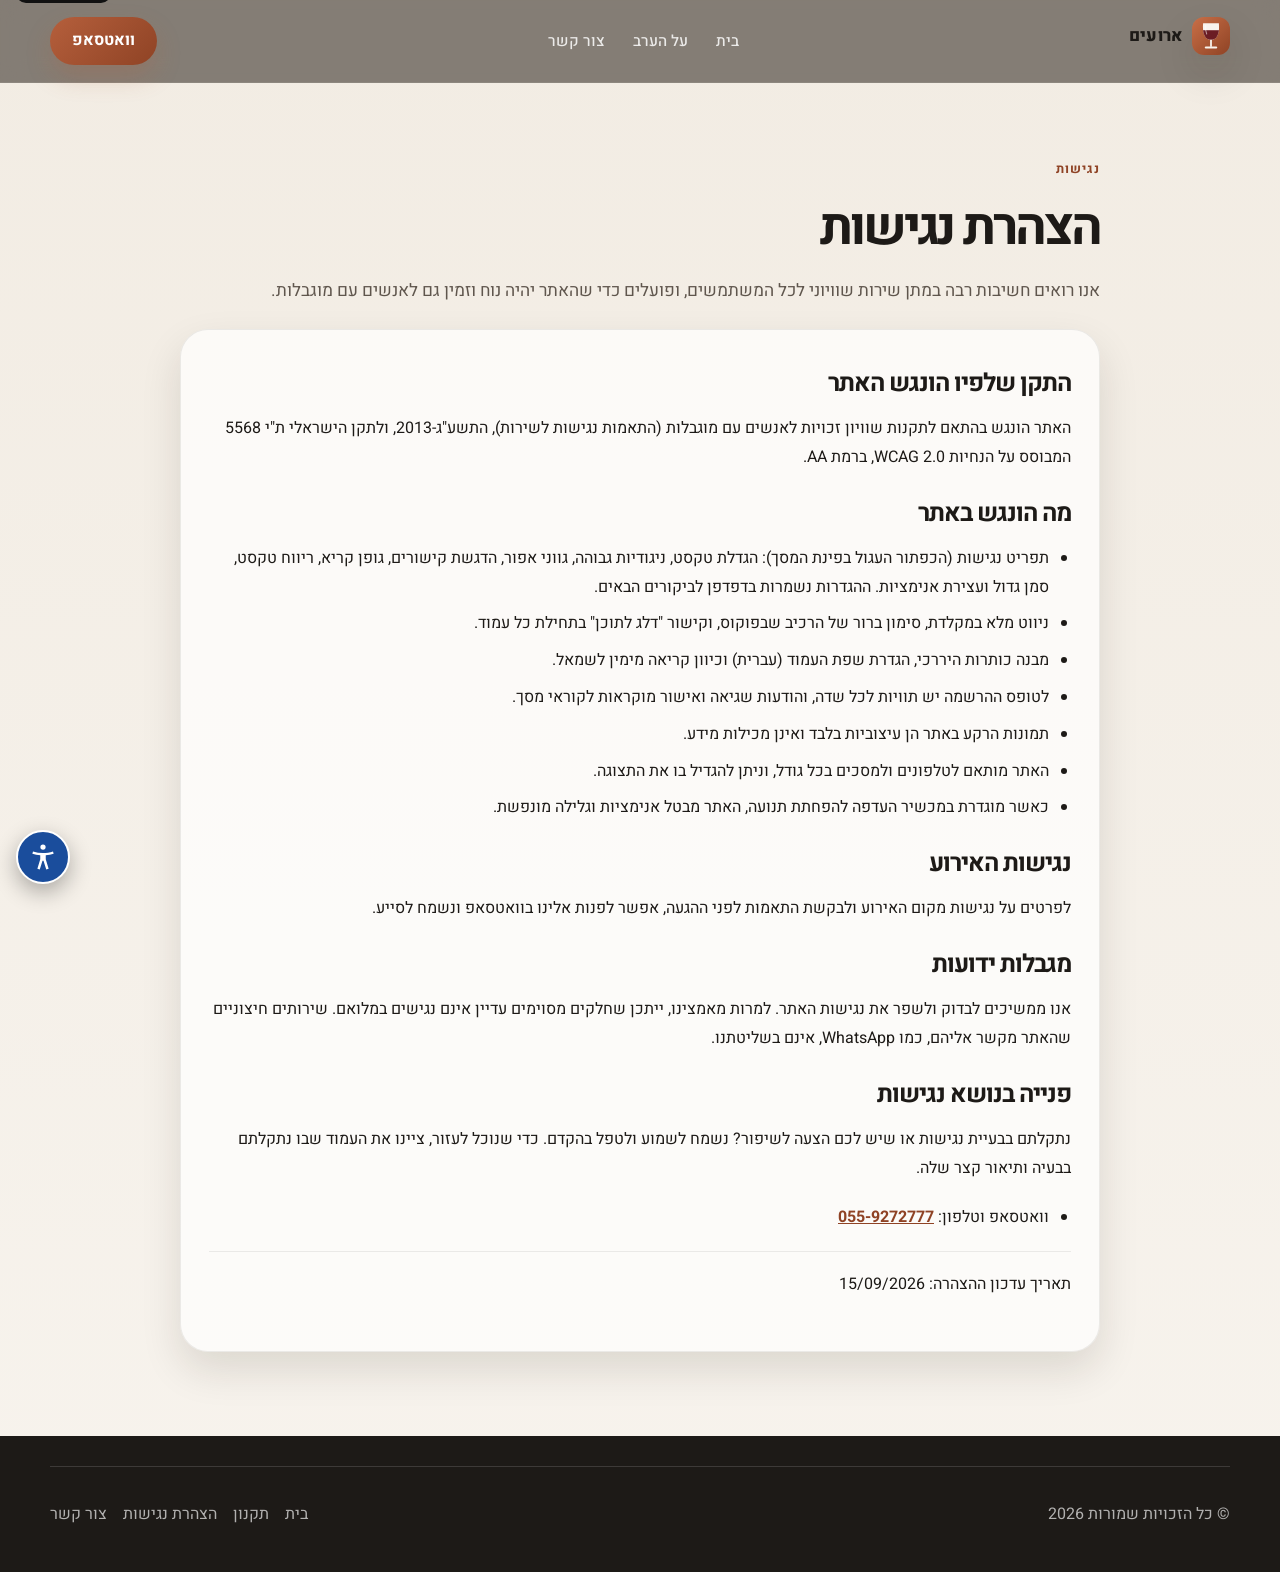
==== accessibility.html @ 6db40dfb "Add accessibility menu and accessibility statement Floating accessibility button on every page (text" ====
<!DOCTYPE html>
<html lang="he" dir="rtl">
  <head>
    <meta charset="UTF-8" />
    <meta name="viewport" content="width=device-width, initial-scale=1.0" />
    <title>הצהרת נגישות | ארועים</title>
    <meta name="description" content="הצהרת הנגישות של אתר ארועים: מה הונגש באתר, מגבלות ידועות ודרכי פנייה בנושא נגישות." />
    <link rel="icon" href="icons/favicon.svg" type="image/svg+xml" />
    <link rel="icon" href="icons/favicon-32.png" sizes="32x32" type="image/png" />
    <link rel="apple-touch-icon" href="icons/apple-touch-icon.png" />
    <link rel="manifest" href="site.webmanifest" />
    <meta name="theme-color" content="#b55f3c" />
    <meta name="application-name" content="ארועים" />
    <meta name="apple-mobile-web-app-title" content="ארועים" />
    <link rel="preconnect" href="https://fonts.googleapis.com" />
    <link rel="preconnect" href="https://fonts.gstatic.com" crossorigin />
    <link
      href="https://fonts.googleapis.com/css2?family=Heebo:wght@400;500;700;800;900&display=swap"
      rel="stylesheet"
    />
    <link rel="stylesheet" href="styles.css" />
    <script src="accessibility.js"></script>
  </head>
  <body>
    <a class="skip-link" href="#main-content">דלג לתוכן</a>
    <div class="page-shell">
      <header class="site-header">
        <div class="container header-inner">
          <div class="brand-wrap">
            <a href="index.html" class="brand" aria-label="חזרה לעמוד הבית">
              <img class="brand-mark" src="icons/favicon.svg" alt="" width="38" height="38" />
              <span class="brand-text">ארועים</span>
            </a>
          </div>

          <nav class="main-nav" aria-label="תפריט עליון">
            <a href="index.html">בית</a>
            <a href="index.html#about">על הערב</a>
            <a href="index.html#join">צור קשר</a>
          </nav>

          <div class="header-actions">
            <a href="https://wa.me/972559272777" target="_blank" rel="noreferrer" class="btn btn-primary">וואטסאפ</a>
          </div>
        </div>
      </header>

      <main id="main-content" class="terms-page">
        <div class="container terms-wrap">
          <div class="terms-header">
            <span class="eyebrow eyebrow-dark">נגישות</span>
            <h1>הצהרת נגישות</h1>
            <p>
              אנו רואים חשיבות רבה במתן שירות שוויוני לכל המשתמשים, ופועלים כדי שהאתר יהיה נוח וזמין גם לאנשים עם
              מוגבלות.
            </p>
          </div>

          <article class="terms-card">
            <h2>התקן שלפיו הונגש האתר</h2>
            <p>
              האתר הונגש בהתאם לתקנות שוויון זכויות לאנשים עם מוגבלות (התאמות נגישות לשירות), התשע"ג-2013, ולתקן
              הישראלי ת"י 5568 המבוסס על הנחיות WCAG 2.0, ברמת AA.
            </p>

            <h2>מה הונגש באתר</h2>
            <ul>
              <li>
                תפריט נגישות (הכפתור העגול בפינת המסך): הגדלת טקסט, ניגודיות גבוהה, גווני אפור, הדגשת קישורים, גופן קריא,
                ריווח טקסט, סמן גדול ועצירת אנימציות. ההגדרות נשמרות בדפדפן לביקורים הבאים.
              </li>
              <li>ניווט מלא במקלדת, סימון ברור של הרכיב שבפוקוס, וקישור "דלג לתוכן" בתחילת כל עמוד.</li>
              <li>מבנה כותרות היררכי, הגדרת שפת העמוד (עברית) וכיוון קריאה מימין לשמאל.</li>
              <li>לטופס ההרשמה יש תוויות לכל שדה, והודעות שגיאה ואישור מוקראות לקוראי מסך.</li>
              <li>תמונות הרקע באתר הן עיצוביות בלבד ואינן מכילות מידע.</li>
              <li>האתר מותאם לטלפונים ולמסכים בכל גודל, וניתן להגדיל בו את התצוגה.</li>
              <li>כאשר מוגדרת במכשיר העדפה להפחתת תנועה, האתר מבטל אנימציות וגלילה מונפשת.</li>
            </ul>

            <h2>נגישות האירוע</h2>
            <p>
              לפרטים על נגישות מקום האירוע ולבקשת התאמות לפני ההגעה, אפשר לפנות אלינו בוואטסאפ ונשמח לסייע.
            </p>

            <h2>מגבלות ידועות</h2>
            <p>
              אנו ממשיכים לבדוק ולשפר את נגישות האתר. למרות מאמצינו, ייתכן שחלקים מסוימים עדיין אינם נגישים במלואם. שירותים
              חיצוניים שהאתר מקשר אליהם, כמו WhatsApp, אינם בשליטתנו.
            </p>

            <h2>פנייה בנושא נגישות</h2>
            <p>
              נתקלתם בבעיית נגישות או שיש לכם הצעה לשיפור? נשמח לשמוע ולטפל בהקדם. כדי שנוכל לעזור, ציינו את העמוד שבו
              נתקלתם בבעיה ותיאור קצר שלה.
            </p>
            <ul>
              <li>
                וואטסאפ וטלפון:
                <a href="https://wa.me/972559272777" target="_blank" rel="noreferrer"><span dir="ltr">055-9272777</span></a>
              </li>
            </ul>

            <p class="legal-note">תאריך עדכון ההצהרה: 15/09/2026</p>
          </article>
        </div>
      </main>

      <footer class="site-footer">
        <div class="container footer-bottom">
          <p>© כל הזכויות שמורות 2026</p>
          <div class="footer-links">
            <a href="index.html">בית</a>
            <a href="terms.html">תקנון</a>
            <a href="accessibility.html" aria-current="page">הצהרת נגישות</a>
            <a href="https://wa.me/972559272777" target="_blank" rel="noreferrer">צור קשר</a>
          </div>
        </div>
      </footer>
    </div>
  </body>
</html>
---- styles.css ----
:root {
  --bg: #f3efe8;
  --panel: #f9f4ee;
  --card: rgba(255, 255, 255, 0.7);
  --ink: #1d1a17;
  --muted: #5f564d;
  --sage: #4a6a52;
  --terracotta: #b55f3c;
  --terracotta-dark: #8f4325;
  --sand: #d7b580;
  --gold: #f2d79a;
  --line: rgba(29, 26, 23, 0.12);
  --shadow: 0 18px 40px rgba(35, 22, 10, 0.12);
}

* { box-sizing: border-box; }
html { scroll-behavior: smooth; }
body {
  margin: 0;
  font-family: "Heebo", sans-serif;
  background: var(--bg);
  color: var(--ink);
  line-height: 1.7;
}

:focus-visible {
  outline: 3px solid #1a4d9c;
  outline-offset: 3px;
}

.skip-link {
  position: absolute;
  left: 16px;
  top: -48px;
  background: #111;
  color: #fff;
  padding: 12px 16px;
  border-radius: 10px;
  z-index: 100;
  transition: top 0.2s ease;
}

.skip-link:focus {
  top: 16px;
}
a { color: inherit; text-decoration: none; }
button, input { font: inherit; }
.page-shell { min-height: 100vh; background: linear-gradient(180deg, #f2ece3 0%, #f7f3ed 100%); }
.container { width: min(1180px, calc(100% - 32px)); margin-inline: auto; }

.site-header {
  position: sticky; top: 0; z-index: 30;
  background: rgba(31, 23, 17, 0.52);
  backdrop-filter: blur(12px);
  border-bottom: 1px solid rgba(255, 255, 255, 0.08);
}
.header-inner {
  display: flex; align-items: center; justify-content: space-between; gap: 20px; min-height: 82px;
}
.brand { display: inline-flex; align-items: center; gap: 10px; font-weight: 800; letter-spacing: 0.01em; }
.brand-mark {
  width: 38px; height: 38px; display: inline-flex; align-items: center; justify-content: center;
  border-radius: 12px; background: linear-gradient(135deg, var(--terracotta), #d1885a); color: white;
  box-shadow: var(--shadow); font-size: 1.2rem;
}
img.brand-mark { display: block; background: none; }
.brand-text { font-size: 1.05rem; }
.main-nav {
  display: flex; align-items: center; gap: 28px; color: rgba(255, 255, 255, 0.84);
  font-size: 0.96rem; font-weight: 500;
}
.main-nav a { position: relative; }
.main-nav a::after {
  content: ""; position: absolute; inset-inline: 0; bottom: -8px; height: 2px;
  background: var(--terracotta); transform: scaleX(0); transform-origin: center; transition: transform 0.2s ease;
}
.main-nav a:hover::after, .main-nav a:focus-visible::after { transform: scaleX(1); }
.header-actions { display: flex; align-items: center; gap: 12px; }

.btn {
  display: inline-flex; align-items: center; justify-content: center; gap: 8px;
  min-height: 48px; border: 0; padding: 0 22px; border-radius: 999px; font-weight: 700; cursor: pointer;
  transition: transform 0.2s ease, box-shadow 0.2s ease, opacity 0.2s ease;
}
.btn:hover, .btn:focus-visible { transform: translateY(-1px); }
.btn-primary {
  background: linear-gradient(135deg, var(--terracotta), var(--terracotta-dark)); color: white;
  box-shadow: 0 12px 24px rgba(181, 95, 60, 0.25);
}
.btn-secondary {
  background: rgba(255, 255, 255, 0.5); border: 1px solid rgba(29, 26, 23, 0.08); color: var(--ink);
}
button[data-save-link] {
  background: rgba(255, 255, 255, 0.88);
  border: 1px solid rgba(29, 26, 23, 0.12);
  color: #311d16;
}
button[data-save-link] .save-link-text {
  font-weight: 800;
}
.btn-light {
  background: rgba(255, 255, 255, 0.18); border: 1px solid rgba(255, 255, 255, 0.35); color: white; backdrop-filter: blur(8px);
}
.btn-block { width: 100%; }

.hero {
  position: relative; overflow: hidden;
  background:
    linear-gradient(90deg, rgba(25, 18, 12, 0.8), rgba(25, 18, 12, 0.48) 42%, rgba(25, 18, 12, 0.24)),
    url("https://images.unsplash.com/photo-1500530855697-b586d89ba3ee?auto=format&fit=crop&w=1600&q=80") center/cover no-repeat;
}
.hero-overlay { position: absolute; inset: 0; background: linear-gradient(180deg, rgba(18, 16, 14, 0.04), rgba(18, 16, 14, 0.28)); }
.hero-inner {
  position: relative; display: grid; grid-template-columns: minmax(0, 1.3fr) minmax(280px, 420px);
  gap: 40px; align-items: center; min-height: 720px; padding-block: 70px;
}
.hero-copy { max-width: 620px; color: white; }
.eyebrow {
  display: inline-block; font-size: 0.8rem; font-weight: 700; letter-spacing: 0.08em; text-transform: uppercase;
  color: var(--gold); margin-bottom: 18px;
}
.eyebrow-dark { color: var(--terracotta-dark); }
.hero-copy h1 {
  margin: 0; font-size: clamp(2.8rem, 5vw, 5.1rem); line-height: 1.05; letter-spacing: -0.06em;
}
.hero-copy p {
  margin: 22px 0 0; max-width: 520px; font-size: 1.2rem; line-height: 1.8; color: rgba(255, 255, 255, 0.88);
}
.hero-actions { display: flex; flex-wrap: wrap; gap: 14px; margin-top: 28px; }
.hero-meta {
  list-style: none; padding: 0; margin: 34px 0 0; display: flex; flex-wrap: wrap; gap: 18px;
  color: rgba(255, 255, 255, 0.82); font-weight: 600;
}
.hero-meta li { position: relative; padding-inline-end: 18px; }
.hero-meta li:not(:last-child)::after { content: "•"; position: absolute; inset-inline-end: 2px; top: 0; }

.hero-card {
  background: rgba(248, 245, 240, 0.9); border: 1px solid rgba(255, 255, 255, 0.25); border-radius: 28px;
  padding: 28px 24px 22px; box-shadow: var(--shadow); backdrop-filter: blur(10px);
}
.ticket-price {
  display: flex; align-items: end; justify-content: space-between; gap: 18px;
  padding-bottom: 20px; border-bottom: 1px solid var(--line);
}
.ticket-label { display: block; color: var(--muted); font-size: 0.75rem; font-weight: 700; }
.ticket-price strong { font-size: clamp(2rem, 4vw, 3rem); letter-spacing: -0.05em; }
.ticket-grid {
  display: grid; grid-template-columns: repeat(2, minmax(0, 1fr)); gap: 18px 14px; padding: 22px 0 26px;
}
.small-label { display: block; color: var(--muted); font-size: 0.75rem; margin-bottom: 6px; font-weight: 700; }
.ticket-grid p { margin: 0; font-weight: 700; }

.intro { padding-top: 96px; padding-bottom: 30px; }
.section-header { max-width: 760px; margin-bottom: 30px; }
.section-header h2 {
  margin: 0; font-size: clamp(2rem, 4vw, 3.2rem); line-height: 1.2; letter-spacing: -0.05em;
}
.center-header { text-align: center; margin-inline: auto; }
.split-layout { display: grid; grid-template-columns: 1.5fr 0.9fr; gap: 28px; align-items: center; }
.text-block { font-size: 1.08rem; color: var(--ink); }
.text-block p { margin: 0 0 18px; max-width: 620px; }
.feature-highlight { display: grid; gap: 16px; }
.feature-box {
  background: rgba(255, 255, 255, 0.55); border: 1px solid var(--line); border-radius: 26px;
  padding: 24px 24px 18px; box-shadow: var(--shadow);
}
.feature-box.accent { background: linear-gradient(135deg, rgba(181, 95, 60, 0.09), rgba(255, 246, 239, 0.95)); }
.feature-box span { display: block; color: var(--muted); font-size: 0.8rem; font-weight: 700; }
.feature-box strong { display: block; margin-top: 8px; font-size: clamp(2.3rem, 4vw, 3.2rem); letter-spacing: -0.05em; }
.feature-box small { display: block; color: var(--muted); margin-top: 8px; }

.experience { padding-block: 42px 78px; }
.cards-grid { margin-top: 42px; display: grid; grid-template-columns: repeat(12, minmax(0, 1fr)); gap: 22px; }
.experience-card {
  position: relative; overflow: hidden; border-radius: 28px; min-height: 340px; box-shadow: var(--shadow);
  border: 1px solid rgba(29, 26, 23, 0.06);
}
.image-card { grid-column: span 5; display: flex; align-items: end; background-size: cover; background-position: center; }
.image-card.one {
  background-image:
    linear-gradient(180deg, rgba(18, 15, 12, 0.12), rgba(18, 15, 12, 0.72)),
    url("https://images.unsplash.com/photo-1528605248644-14dd04022da1?auto=format&fit=crop&w=1200&q=80");
}
.image-card.two {
  background-image:
    linear-gradient(180deg, rgba(18, 15, 12, 0.12), rgba(18, 15, 12, 0.72)),
    url("https://images.unsplash.com/photo-1473448912268-2022ce9509d8?auto=format&fit=crop&w=1200&q=80");
}
.card-copy { padding: 24px 24px 28px; color: white; }
.card-kicker {
  display: inline-block; color: var(--gold); font-weight: 700; letter-spacing: 0.08em; text-transform: uppercase;
  margin-bottom: 8px; font-size: 0.74rem;
}
.card-copy h3, .text-card h3 { margin: 0 0 12px; font-size: clamp(1.5rem, 2vw, 2rem); letter-spacing: -0.04em; }
.card-copy p, .text-card p { margin: 0; color: rgba(255, 255, 255, 0.88); font-size: 1rem; }
.text-card {
  grid-column: span 7; background: rgba(255, 255, 255, 0.65); padding: 28px 30px; display: flex; flex-direction: column; justify-content: center;
}
.text-card p { color: var(--ink); }
.accent-card { background: linear-gradient(135deg, rgba(181, 95, 60, 0.1), rgba(255, 244, 236, 0.92)); }

.details { padding-bottom: 82px; }
.details-wrap { display: grid; grid-template-columns: minmax(0, 1.3fr) minmax(280px, 0.7fr); gap: 24px; align-items: stretch; }
.info-panel, .policy-panel {
  background: rgba(255, 255, 255, 0.66); border: 1px solid rgba(29, 26, 23, 0.06); border-radius: 28px; box-shadow: var(--shadow);
}
.info-panel { padding: 32px 30px; }
.info-panel h2 { margin: 0 0 20px; font-size: clamp(2rem, 3vw, 2.6rem); line-height: 1.2; letter-spacing: -0.05em; }
.fact-list { list-style: none; margin: 0; padding: 0; display: grid; gap: 16px; }
.fact-list li { position: relative; padding-right: 24px; color: var(--ink); }
.fact-list li::before { content: "•"; position: absolute; right: 0; top: 0; color: var(--terracotta); font-size: 1.4rem; }

.policy-panel {
  padding: 30px 24px; display: flex; flex-direction: column; justify-content: center;
  background: linear-gradient(135deg, rgba(181, 95, 60, 0.1), rgba(253, 251, 249, 0.9));
}
.policy-panel h3 { margin: 0 0 18px; font-size: 1.8rem; letter-spacing: -0.04em; }
.policy-row {
  display: flex; justify-content: space-between; gap: 10px; padding: 14px 0; border-top: 1px solid rgba(29, 26, 23, 0.08);
}
.policy-row:first-of-type { border-top: 0; }
.policy-row span { color: var(--muted); }

.newsletter { padding-bottom: 76px; }
.newsletter-inner {
  background: linear-gradient(135deg, rgba(255, 255, 255, 0.7), rgba(255, 247, 238, 0.94));
  border: 1px solid rgba(29, 26, 23, 0.06); border-radius: 28px; box-shadow: var(--shadow);
  padding: 32px 28px; display: flex; align-items: center; justify-content: space-between; gap: 20px;
}
.newsletter-inner h2 { margin: 0; font-size: clamp(1.8rem, 3vw, 2.5rem); line-height: 1.2; letter-spacing: -0.04em; }
.newsletter-form { display: flex; align-items: center; gap: 12px; min-width: min(100%, 500px); }
.contact-box {
  display: flex; align-items: center; justify-content: space-between; gap: 18px; padding: 16px 18px;
  border: 1px solid rgba(29, 26, 23, 0.08); border-radius: 20px; background: rgba(255, 255, 255, 0.72); min-width: min(100%, 460px);
}
.contact-box-wide { margin-top: 18px; }
.contact-box p, .contact-box strong { margin: 0; }

.signup-form {
  display: grid; grid-template-columns: repeat(2, minmax(0, 1fr)) auto; align-items: end; gap: 12px;
  min-width: min(100%, 560px);
}
.field { display: grid; gap: 6px; }
.field label { font-size: 0.85rem; font-weight: 700; color: var(--muted); }
.field input {
  min-height: 48px; padding: 0 16px; border-radius: 14px; border: 1px solid rgba(29, 26, 23, 0.18);
  background: rgba(255, 255, 255, 0.9); color: var(--ink);
}
.field input[dir="ltr"] { text-align: right; }
.field input[aria-invalid="true"] { border-color: #b3261e; }
.signup-form .btn:disabled { opacity: 0.6; cursor: wait; transform: none; }
.form-status { grid-column: 1 / -1; margin: 0; min-height: 1.7em; font-weight: 700; }
.form-status[data-type="error"] { color: #b3261e; }
.form-status[data-type="success"] { color: var(--sage); }
.hp-field {
  position: absolute; width: 1px; height: 1px; padding: 0; margin: -1px; overflow: hidden;
  clip: rect(0, 0, 0, 0); clip-path: inset(50%); white-space: nowrap; border: 0;
}
.contact-box strong { font-size: 1.4rem; letter-spacing: -0.04em; }

.site-footer { background: #1d1a17; color: rgba(255, 255, 255, 0.86); padding-top: 30px; }
.footer-inner, .footer-bottom { width: min(1180px, calc(100% - 32px)); margin-inline: auto; }
.footer-inner {
  display: flex; align-items: center; justify-content: space-between; gap: 18px; padding-block: 12px 28px;
}
.socials { display: flex; flex-wrap: wrap; gap: 18px; color: rgba(255, 255, 255, 0.72); }
.footer-bottom {
  display: flex; align-items: center; justify-content: space-between; gap: 16px; padding: 18px 0 28px;
  border-top: 1px solid rgba(255, 255, 255, 0.14); color: rgba(255, 255, 255, 0.66);
}
.footer-links { display: flex; flex-wrap: wrap; gap: 16px; }

.terms-page {
  padding: 72px 0 84px;
}

.terms-wrap {
  max-width: 920px;
}

.terms-header {
  margin-bottom: 24px;
}

.terms-header h1 {
  margin: 0;
  font-size: clamp(2.2rem, 4vw, 3.5rem);
  line-height: 1.15;
  letter-spacing: -0.06em;
}

.terms-header p {
  margin: 18px 0 0;
  font-size: 1.08rem;
  color: var(--muted);
}

.terms-card {
  background: rgba(255, 255, 255, 0.7);
  border: 1px solid rgba(29, 26, 23, 0.08);
  border-radius: 28px;
  padding: 32px 28px;
  box-shadow: var(--shadow);
}

.terms-card h2 {
  margin-top: 0;
  margin-bottom: 10px;
  font-size: 1.55rem;
  letter-spacing: -0.04em;
}

.terms-card p {
  margin: 0 0 20px;
  color: var(--ink);
  line-height: 1.8;
}

.terms-card ul { margin: 0 0 20px; padding-inline-start: 22px; line-height: 1.8; }
.terms-card li { margin-bottom: 8px; }
.terms-card a { color: var(--terracotta-dark); font-weight: 700; text-decoration: underline; }

.legal-note {
  margin-top: 24px;
  padding-top: 18px;
  border-top: 1px solid rgba(29, 26, 23, 0.08);
  color: var(--muted);
}

.sr-only {
  position: absolute; width: 1px; height: 1px; padding: 0; margin: -1px; overflow: hidden;
  clip: rect(0, 0, 0, 0); white-space: nowrap; border: 0;
}

/* כפתור ותפריט נגישות – גדלים ב-px כדי שהתפריט לא יגדל יחד עם הגדלת הטקסט */
.a11y-widget {
  position: fixed; left: 16px; bottom: max(16px, env(safe-area-inset-bottom)); z-index: 80;
  font-family: "Heebo", Arial, sans-serif; direction: rtl;
}
.a11y-toggle {
  width: 54px; height: 54px; padding: 0; border-radius: 50%; border: 2px solid #fff;
  display: grid; place-items: center; background: #1a4d9c; color: #fff; cursor: pointer;
  box-shadow: 0 8px 22px rgba(0, 0, 0, 0.3);
}
.a11y-toggle:hover { background: #143d7d; }
.a11y-widget :focus-visible { outline: 3px solid #1d1a17; outline-offset: 2px; box-shadow: 0 0 0 5px #fff; }
.a11y-panel {
  position: absolute; left: 0; bottom: 66px; width: min(330px, calc(100vw - 32px)); max-height: calc(100vh - 110px);
  overflow-y: auto; padding: 16px; background: #fff; color: #1d1a17; border: 1px solid rgba(0, 0, 0, 0.14);
  border-radius: 18px; box-shadow: 0 18px 42px rgba(0, 0, 0, 0.3); font-size: 15px; line-height: 1.4;
}
.a11y-panel[hidden] { display: none; }
.a11y-head { display: flex; align-items: center; justify-content: space-between; gap: 12px; margin-bottom: 12px; }
.a11y-head h2 { margin: 0; font-size: 19px; font-weight: 800; }
.a11y-close {
  width: 40px; height: 40px; border-radius: 50%; border: 1px solid rgba(0, 0, 0, 0.18);
  background: #f3efe8; color: #1d1a17; font-size: 24px; line-height: 1; cursor: pointer;
}
.a11y-font { display: grid; grid-template-columns: 1fr auto 1fr; align-items: center; gap: 8px; margin-bottom: 8px; }
.a11y-font-value { min-width: 48px; text-align: center; font-weight: 800; }
.a11y-grid { display: grid; grid-template-columns: repeat(2, minmax(0, 1fr)); gap: 8px; }
.a11y-btn {
  min-height: 48px; padding: 8px 10px; border-radius: 12px; border: 2px solid #d6cec2; background: #f9f6f1;
  color: #1d1a17; font: inherit; font-weight: 700; cursor: pointer;
}
.a11y-btn:hover { border-color: #1a4d9c; }
.a11y-btn[aria-pressed="true"] { background: #1a4d9c; border-color: #1a4d9c; color: #fff; }
.a11y-btn[aria-disabled="true"] { opacity: 0.45; cursor: not-allowed; }
.a11y-footer {
  display: flex; align-items: center; justify-content: space-between; gap: 10px;
  margin-top: 12px; padding-top: 12px; border-top: 1px solid rgba(0, 0, 0, 0.12);
}
.a11y-footer a { color: #1a4d9c; font-weight: 700; text-decoration: underline; }

/* מצבי תצוגה של תפריט הנגישות – חלים רק על תוכן העמוד, לא על התפריט עצמו */
.a11y-contrast .page-shell,
.a11y-contrast .page-shell *:not(img) {
  background: #000 !important; color: #fff !important; border-color: #fff !important;
  box-shadow: none !important; text-shadow: none !important; backdrop-filter: none !important;
}
.a11y-contrast .page-shell a,
.a11y-contrast .page-shell a *,
.a11y-contrast .page-shell button { color: #ff0 !important; }
.a11y-contrast .page-shell .btn,
.a11y-contrast .page-shell input { border: 2px solid #ff0 !important; }
.a11y-contrast .page-shell input::placeholder { color: #bbb !important; }
.a11y-contrast .hero-overlay { display: none !important; }

.a11y-grayscale .page-shell { filter: grayscale(1); }

.a11y-links .page-shell a {
  text-decoration: underline !important; text-underline-offset: 4px; text-decoration-thickness: 2px;
  outline: 2px dashed currentColor; outline-offset: 3px;
}

.a11y-readable .page-shell,
.a11y-readable .page-shell * { font-family: Arial, "Segoe UI", sans-serif !important; letter-spacing: normal !important; }

.a11y-spacing .page-shell * {
  letter-spacing: 0.12em !important; word-spacing: 0.16em !important; line-height: 1.8 !important;
  overflow-wrap: anywhere;
}

.a11y-cursor,
.a11y-cursor * {
  cursor: url("data:image/svg+xml,%3Csvg xmlns='http://www.w3.org/2000/svg' width='48' height='48' viewBox='0 0 48 48'%3E%3Cpath d='M6 4v36l10-9 7 15 7-3-7-15h13z' fill='%23000' stroke='%23fff' stroke-width='3' stroke-linejoin='round'/%3E%3C/svg%3E") 6 4, auto !important;
}

.a11y-motion,
.a11y-motion *,
.a11y-motion *::before,
.a11y-motion *::after {
  animation: none !important; transition: none !important; scroll-behavior: auto !important;
}

@media (prefers-reduced-motion: reduce) {
  html { scroll-behavior: auto; }
  *, *::before, *::after {
    animation-duration: 0.01ms !important;
    animation-iteration-count: 1 !important;
    transition-duration: 0.01ms !important;
    scroll-behavior: auto !important;
  }
}

@media (max-width: 980px) {
  .main-nav, .header-actions { display: none; }
  .hero-inner, .split-layout, .details-wrap, .newsletter-inner { grid-template-columns: 1fr; display: grid; }
  .hero-inner { gap: 26px; min-height: auto; padding-block: 60px 46px; }
  .hero-copy { max-width: 100%; }
  .cards-grid { display: grid; grid-template-columns: 1fr; }
  .image-card, .text-card { grid-column: auto; }
  .newsletter-inner { align-items: flex-start; }
  .newsletter-form { min-width: 100%; width: 100%; }
  .contact-box { flex-direction: column; align-items: flex-start; min-width: 100%; }
}
@media (max-width: 640px) {
  .site-header { position: relative; }
  .header-inner { min-height: 72px; }
  .brand-text { font-size: 0.95rem; }
  .hero-copy h1 { font-size: 2.6rem; }
  .hero-copy p { font-size: 1.05rem; }
  .hero-meta { gap: 10px 12px; }
  .newsletter-form { flex-direction: column; align-items: stretch; }
  .newsletter-form input, .newsletter-form button { width: 100%; }
  .signup-form { grid-template-columns: 1fr; }
  .footer-inner, .footer-bottom { flex-direction: column; align-items: flex-start; }
  /* מקום לכפתור הנגישות הצף, כדי שלא יסתיר את הקישורים בתחתית */
  .footer-bottom { padding-bottom: 96px; }
}
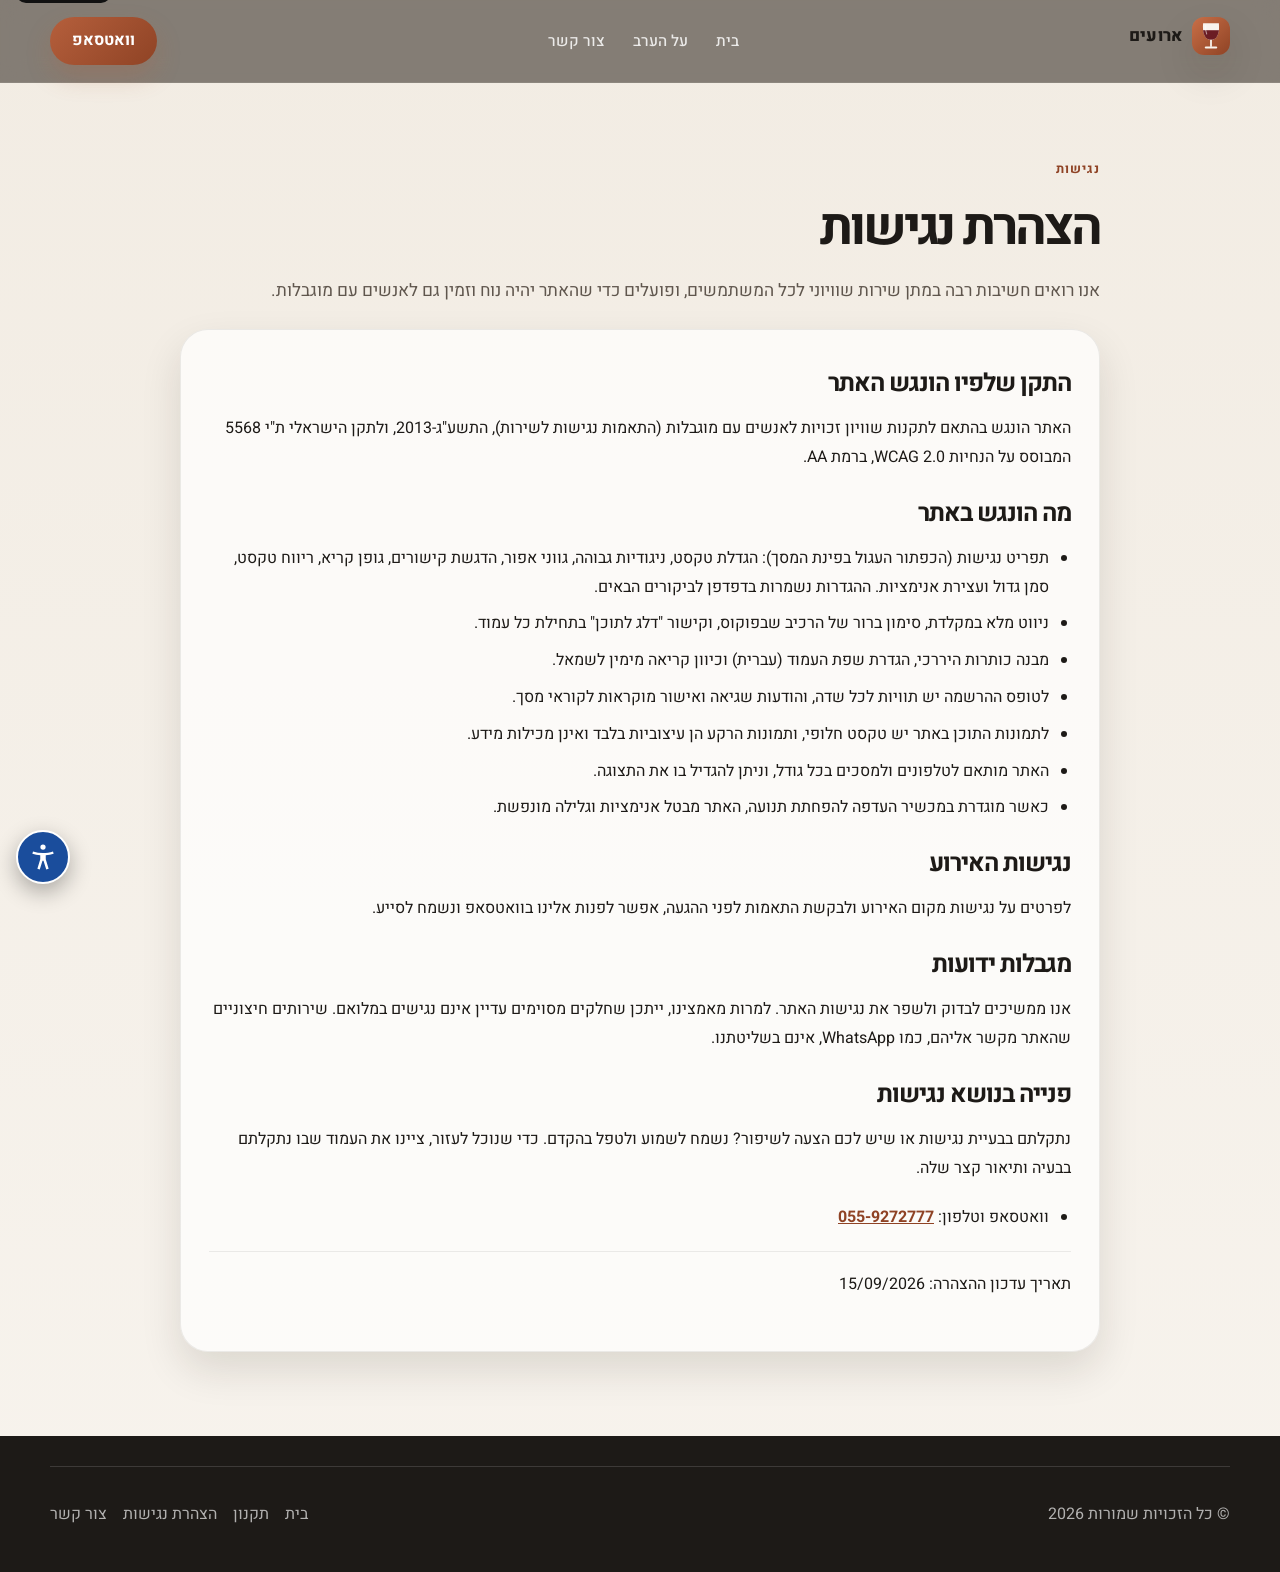
==== commit f7c11e4e: "Add atmosphere photos: hero, experience cards and new gallery Replace the Unsplash stock photos with" ====
--- a/accessibility.html
+++ b/accessibility.html
@@ -72,7 +72,7 @@
               <li>ניווט מלא במקלדת, סימון ברור של הרכיב שבפוקוס, וקישור "דלג לתוכן" בתחילת כל עמוד.</li>
               <li>מבנה כותרות היררכי, הגדרת שפת העמוד (עברית) וכיוון קריאה מימין לשמאל.</li>
               <li>לטופס ההרשמה יש תוויות לכל שדה, והודעות שגיאה ואישור מוקראות לקוראי מסך.</li>
-              <li>תמונות הרקע באתר הן עיצוביות בלבד ואינן מכילות מידע.</li>
+              <li>לתמונות התוכן באתר יש טקסט חלופי, ותמונות הרקע הן עיצוביות בלבד ואינן מכילות מידע.</li>
               <li>האתר מותאם לטלפונים ולמסכים בכל גודל, וניתן להגדיל בו את התצוגה.</li>
               <li>כאשר מוגדרת במכשיר העדפה להפחתת תנועה, האתר מבטל אנימציות וגלילה מונפשת.</li>
             </ul>
--- a/styles.css
+++ b/styles.css
@@ -105,9 +105,10 @@
 
 .hero {
   position: relative; overflow: hidden;
+  /* 270deg: הצד הכהה מימין, מאחורי הטקסט בעמוד RTL */
   background:
-    linear-gradient(90deg, rgba(25, 18, 12, 0.8), rgba(25, 18, 12, 0.48) 42%, rgba(25, 18, 12, 0.24)),
-    url("https://images.unsplash.com/photo-1500530855697-b586d89ba3ee?auto=format&fit=crop&w=1600&q=80") center/cover no-repeat;
+    linear-gradient(270deg, rgba(25, 18, 12, 0.84), rgba(25, 18, 12, 0.56) 45%, rgba(25, 18, 12, 0.3)),
+    url("images/fire-circle.jpg") center/cover no-repeat;
 }
 .hero-overlay { position: absolute; inset: 0; background: linear-gradient(180deg, rgba(18, 16, 14, 0.04), rgba(18, 16, 14, 0.28)); }
 .hero-inner {
@@ -179,12 +180,12 @@
 .image-card.one {
   background-image:
     linear-gradient(180deg, rgba(18, 15, 12, 0.12), rgba(18, 15, 12, 0.72)),
-    url("https://images.unsplash.com/photo-1528605248644-14dd04022da1?auto=format&fit=crop&w=1200&q=80");
+    url("images/forest-cooking.jpg");
 }
 .image-card.two {
   background-image:
     linear-gradient(180deg, rgba(18, 15, 12, 0.12), rgba(18, 15, 12, 0.72)),
-    url("https://images.unsplash.com/photo-1473448912268-2022ce9509d8?auto=format&fit=crop&w=1200&q=80");
+    url("images/beach-guitar.jpg");
 }
 .card-copy { padding: 24px 24px 28px; color: white; }
 .card-kicker {
@@ -198,6 +199,16 @@
 }
 .text-card p { color: var(--ink); }
 .accent-card { background: linear-gradient(135deg, rgba(181, 95, 60, 0.1), rgba(255, 244, 236, 0.92)); }
+
+.gallery { padding-bottom: 82px; }
+.gallery-grid { display: grid; grid-template-columns: minmax(0, 0.8fr) minmax(0, 1.2fr); gap: 22px; }
+.gallery-item {
+  position: relative; margin: 0; overflow: hidden; border-radius: 28px; box-shadow: var(--shadow); background: #2a211b;
+}
+.gallery-item img { display: block; width: 100%; height: auto; aspect-ratio: 16 / 9; object-fit: cover; }
+/* התמונה הגבוהה ממוקמת אבסולוטית כדי שהגובה המקורי שלה לא ימתח את השורות */
+.gallery-tall { grid-row: span 2; min-height: 320px; }
+.gallery-tall img { position: absolute; inset: 0; height: 100%; aspect-ratio: auto; }
 
 .details { padding-bottom: 82px; }
 .details-wrap { display: grid; grid-template-columns: minmax(0, 1.3fr) minmax(280px, 0.7fr); gap: 24px; align-items: stretch; }
@@ -430,6 +441,13 @@
   .hero-copy { max-width: 100%; }
   .cards-grid { display: grid; grid-template-columns: 1fr; }
   .image-card, .text-card { grid-column: auto; }
+  .hero {
+    background:
+      linear-gradient(180deg, rgba(25, 18, 12, 0.8), rgba(25, 18, 12, 0.62) 55%, rgba(25, 18, 12, 0.45)),
+      url("images/fire-circle.jpg") center/cover no-repeat;
+  }
+  .gallery-grid { grid-template-columns: 1fr; }
+  .gallery-tall { grid-row: auto; aspect-ratio: 4 / 5; min-height: 0; }
   .newsletter-inner { align-items: flex-start; }
   .newsletter-form { min-width: 100%; width: 100%; }
   .contact-box { flex-direction: column; align-items: flex-start; min-width: 100%; }
